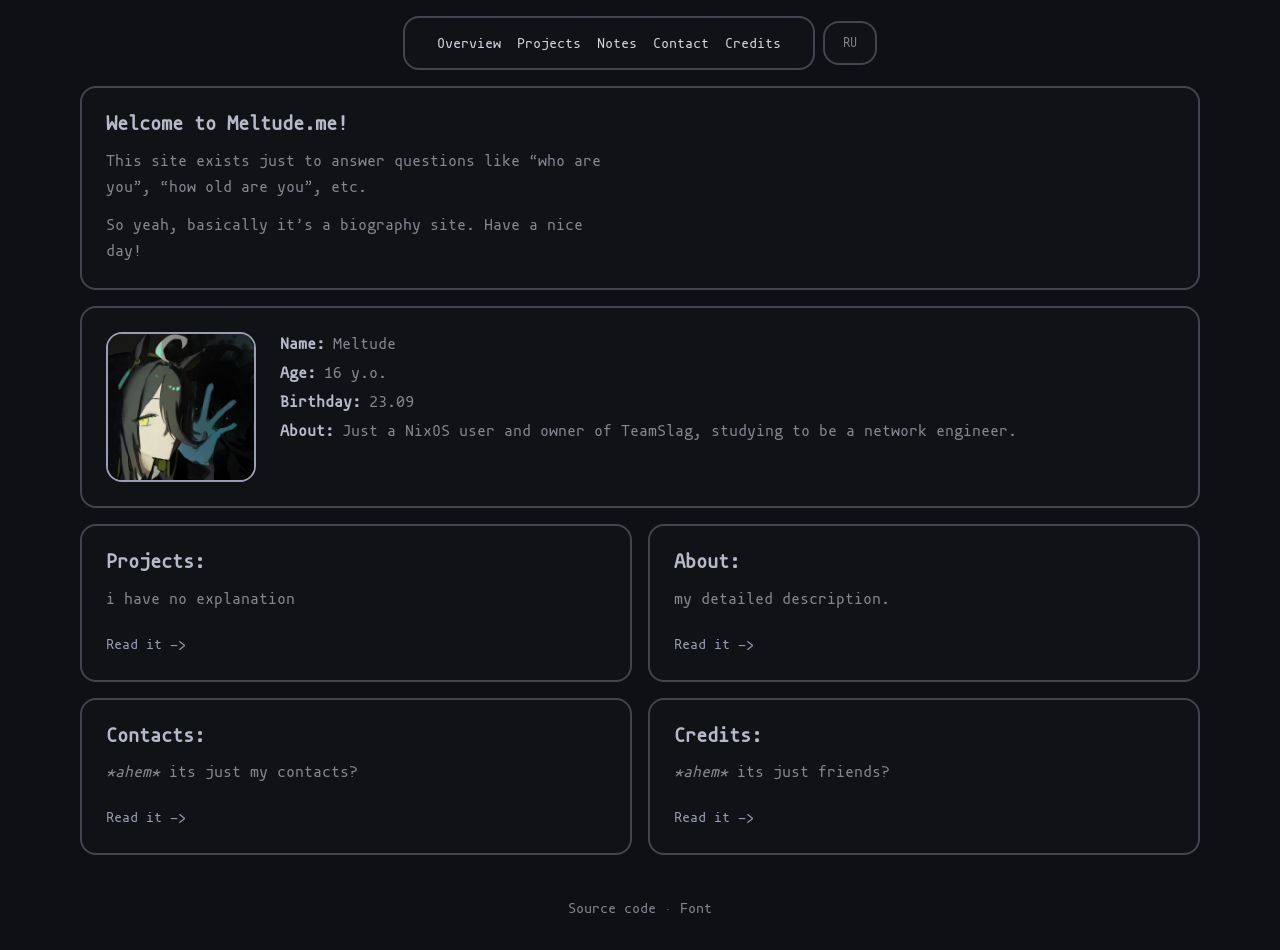
==== index.html @ 74f03496 "translation" ====
<!doctype html>
<html lang="en">
  <head>
    <meta charset="UTF-8" />
    <meta name="viewport" content="width=device-width, initial-scale=1.0" />
    <meta
      name="description"
      data-i18n-content="index.meta.description"
      content="unpacking 'https://flakehub.com/f/DeterminateSystems/nixpkgs-weekly/0.1' into the Git cache..."
    />
    <link rel="icon" type="image/svg+xml" href="icon.png" />
    <title data-i18n="index.meta.title">MeltudeAbout()</title>
    <link rel="stylesheet" href="style.css" />
    <link rel="stylesheet" href="ash-walker.css" />
    <link
      rel="preload"
      href="/fonts/mononoki-Regular.woff2"
      as="font"
      type="font/woff2"
      crossorigin
    />
  </head>
  <body>
    <div class="page-shell">
      <div class="topbar-wrap">
        <header class="topbar pane">
          <nav aria-label="Main navigation" data-i18n-aria-label="nav.label">
            <a href="index.html" aria-current="page" data-i18n="nav.overview">Overview</a>
            <a href="projects.html" data-i18n="nav.projects">Projects</a>
            <a href="notes.html" data-i18n="nav.notes">Notes</a>
            <a href="contact.html" data-i18n="nav.contact">Contact</a>
            <a href="credits.html" data-i18n="nav.credits">Credits</a>
          </nav>
        </header>
        <div class="lang-switcher lang-switcher--compact pane">
          <button id="lang-toggle" type="button" aria-label="Switch to Russian">
            RU
          </button>
        </div>
      </div>

      <div class="layout">
        <main class="content">
          <article class="pane">
            <h3 data-i18n="index.welcome.title">Welcome to Meltude.me!</h3>
            <p class="muted" data-i18n="index.welcome.p1">
              This site exists just to answer questions like “who are you”, “how
              old are you”, etc.
            </p>
            <p class="muted" data-i18n="index.welcome.p2">
              So yeah, basically it’s a biography site. Have a nice day!
            </p>
          </article>

          <section
            class="hero pane"
            aria-label="Profile"
            data-i18n-aria-label="index.profile.aria"
          >
            <img
              class="profile-picture"
              src="pfp.webp"
              alt="Meltude's profile picture"
              data-i18n-alt="index.profile.alt"
            />
            <div class="profile-details">
              <dl class="fact-list">
                <div>
                  <dt data-i18n="index.profile.name_dt">Name</dt>
                  <dd data-i18n="index.profile.name_dd">Meltude</dd>
                </div>
                <div>
                  <dt data-i18n="index.profile.age_dt">Age</dt>
                  <dd data-i18n="index.profile.age_dd">16 y.o.</dd>
                </div>
                <div>
                  <dt data-i18n="index.profile.birthday_dt">Birthday</dt>
                  <dd>23.09</dd>
                </div>
                <div>
                  <dt data-i18n="index.profile.about_dt">About</dt>
                  <dd data-i18n="index.profile.about_dd">
                    Just a NixOS user and owner of TeamSlag, studying to be a
                    network engineer.
                  </dd>
                </div>
              </dl>
            </div>
          </section>

          <section
            class="pane-grid"
            aria-label="Site sections"
            data-i18n-aria-label="index.sections.aria"
          >
            <article class="pane">
              <h3 data-i18n="index.cards.projects_title">Projects:</h3>
              <p class="muted" data-i18n="index.cards.projects_text">i have no explanation</p>
              <a class="text-link" href="projects.html"
                ><span data-i18n="index.cards.projects_link">Read it</span>
                <span aria-hidden="true">-&gt;</span></a
              >
            </article>

            <article class="pane">
              <h3 data-i18n="index.cards.about_title">About:</h3>
              <p class="muted" data-i18n="index.cards.about_text">my detailed description.</p>
              <a class="text-link" href="notes.html"
                ><span data-i18n="index.cards.about_link">Read it</span>
                <span aria-hidden="true">-&gt;</span></a
              >
            </article>

            <article class="pane">
              <h3 data-i18n="index.cards.contacts_title">Contacts:</h3>
              <p class="muted" data-i18n="index.cards.contacts_text"><i>*ahem*</i> its just my contacts?</p>
              <a class="text-link" href="contact.html"
                ><span data-i18n="index.cards.contacts_link">Read it</span>
                <span aria-hidden="true">-&gt;</span></a
              >
            </article>

            <article class="pane">
              <h3 data-i18n="index.cards.credits_title">Credits:</h3>
              <p class="muted" data-i18n="index.cards.credits_text"><i>*ahem*</i> its just friends?</p>
              <a class="text-link" href="credits.html"
                ><span data-i18n="index.cards.credits_link">Read it</span>
                <span aria-hidden="true">-&gt;</span></a
              >
            </article>
          </section>
        </main>
      </div>

      <footer class="footer">
        <p class="muted">
          <a
            class="text-link"
            href="https://github.com/meltude/meltude.github.io"
            target="_blank"
            rel="noopener"
            data-i18n="footer.source"
            >Source code</a
          >
          &middot;
          <a
            class="text-link"
            href="https://madmalik.github.io/mononoki/"
            target="_blank"
            rel="noopener"
            data-i18n="footer.font"
            >Font</a
          >
        </p>
      </footer>
    </div>
    <script src="i18n.js" defer></script>
  </body>
</html>
---- style.css ----
:root {
  /* Sequoia Monochrome Dark (base16) */
  --background: #0f1014; /* base00 */
  --surface: #111216; /* base01 */
  --surface-raised: #1c1f27; /* derived from base01 — base02 duplicates base01 */
  --border: #43444d; /* base03 */
  --text: #b6bac8; /* base0C */
  --muted: #868690; /* base05 */
  --subtle: #575861; /* base04 */
  --accent: #999eb2; /* base08 */
  --link: #d3d5de; /* base0A */
}

@font-face {
  font-family: "Mononoki";
  src: url("fonts/mononoki-Regular.woff2") format("woff2");
  font-style: normal;
  font-weight: 400;
  font-display: swap;
}
* {
  box-sizing: border-box;
}

body {
  min-width: 320px;
  margin: 0;
  background: var(--background);
  color: var(--text);
  font-family:
    "Mononoki", "DejaVu Sans Mono", ui-monospace, SFMono-Regular, monospace;
  line-height: 1.6;
}

a {
  color: var(--link);
  text-decoration: none;
}

a:hover,
a:focus-visible {
  color: var(--accent);
  text-decoration: underline;
  text-underline-offset: 0.2em;
}

.page-shell {
  width: min(1120px, calc(100% - 2rem));
  margin: 0 auto;
  padding: 1rem 0;
}

.pane {
  border: 2px solid var(--border);
  border-radius: 16px;
  background: var(--surface);
}

.topbar,
.footer {
  display: flex;
  align-items: center;
  justify-content: center;
  gap: 1rem;
  padding: 0.85rem 1rem;
}

.topbar {
  width: fit-content;
  max-width: 100%;
  margin: 0 auto;
  padding: 0.85rem 2rem;
  text-align: center;
}

.topbar nav {
  display: flex;
  flex-wrap: wrap;
  justify-content: center;
  align-items: center;
  gap: 1rem;
  font-size: 0.9rem;
}

.topbar-wrap {
  display: flex;
  justify-content: center;
  align-items: center;
  gap: 0.5rem;
  flex-wrap: wrap;
}

.topbar-wrap .topbar {
  margin: 0;
}

.lang-switcher {
  display: flex;
  align-items: center;
  padding: 0.45rem 0.7rem;
  font-size: 0.8rem;
}

.lang-switcher button {
  background: transparent;
  border: 0;
  border-radius: 8px;
  padding: 0.15rem 0.4rem;
  color: var(--muted);
  font: inherit;
  cursor: pointer;
}

.lang-switcher button:hover {
  color: var(--accent);
  text-decoration: underline;
  text-underline-offset: 0.2em;
}

.lang-switcher button:focus-visible {
  outline: 2px solid var(--accent);
  outline-offset: 2px;
}

.layout {
  margin: 1rem 0;
}

.content {
  display: grid;
  gap: 1rem;
  min-width: 0;
}

.hero,
.content > .pane,
.pane-grid .pane {
  padding: 1.5rem;
}

.hero {
  display: flex;
  align-items: flex-start;
  gap: 1.5rem;
}

.profile-picture {
  width: 150px;
  height: 150px;
  flex: 0 0 auto;
  border: 2px solid var(--accent);
  border-radius: 16px;
  object-fit: cover;
}

.profile-details dl {
  margin: 0;
}

.profile-details strong {
  color: var(--text);
}

.eyebrow {
  margin: 0 0 0.2rem;
  color: var(--muted);
  font-size: 0.72rem;
  font-weight: 700;
  letter-spacing: 0.12em;
  text-transform: uppercase;
}

h1 {
  font-size: 1.5rem;
  margin: 0;
  color: var(--text);
  line-height: 1.2;
}

h3 {
  font-size: 1.25rem;
  margin: 0;
  color: var(--text);
  line-height: 1.2;
}

.visually-hidden {
  position: absolute;
  width: 1px;
  height: 1px;
  margin: -1px;
  padding: 0;
  overflow: hidden;
  clip: rect(0 0 0 0);
  white-space: nowrap;
  border: 0;
}

.span-all {
  grid-column: 1 / -1;
}

.section-intro {
  grid-column: 1 / -1;
  margin: 0;
  max-width: 55ch;
  color: var(--muted);
}

.inline-icon {
  width: 1em;
  height: 1em;
  vertical-align: -0.12em;
  margin-right: 0.35em;
}

.fact-list {
  display: grid;
  gap: 0.2rem;
  margin: 0.8rem 0 0;
}

.fact-list > div {
  display: flex;
  flex-wrap: wrap;
  column-gap: 0.5rem;
}

.fact-list dt::after {
  content: ":";
}

.fact-list dt {
  display: inline;
  color: var(--text);
  font-weight: 700;
}

.fact-list dd {
  display: inline;
  margin: 0;
  color: var(--muted);
}

.profile-details .fact-list {
  margin-top: 0;
}

.chip-list {
  display: flex;
  flex-wrap: wrap;
  gap: 0.5rem;
  margin: 0.8rem 0 0;
  padding: 0;
  list-style: none;
}

.chip-list a {
  display: inline-block;
  background: var(--surface-raised);
  padding: 0.25rem 0.6rem;
  font-size: 0.9rem;
}

.muted {
  max-width: 55ch;
  margin: 0.8rem 0 0;
  color: var(--muted);
}

.pane-grid {
  display: grid;
  grid-template-columns: repeat(2, minmax(0, 1fr));
  gap: 1rem;
}

.section-divider {
  grid-column: 1 / -1;
  border-bottom: 2px solid var(--border);
  padding-bottom: 0.5rem;
}

.pane-grid .pane {
  display: flex;
  flex-direction: column;
  align-items: flex-start;
}

.bio-grid .pane p:not(.eyebrow) {
  margin: 0;
}

.text-link {
  display: inline-block;
  margin-top: 1.25rem;
  color: var(--accent);
  font-size: 0.9rem;
}

blockquote {
  max-width: 42rem;
  margin: 0;
  color: var(--accent);
  font-size: clamp(1.2rem, 3vw, 1.7rem);
}

.footer {
  justify-content: center;
  text-align: center;
  color: var(--subtle);
  font-size: 0.85rem;
}

.footer a {
  color: var(--muted);
}

.footer .text-link {
  margin-top: 0;
}

.footer-badges {
  flex-direction: column;
  gap: 0.6rem;
}

.badge-row {
  display: flex;
  flex-wrap: wrap;
  justify-content: center;
  align-items: center;
  gap: 0.5rem;
}

.badge-row a {
  display: inline-block;
  line-height: 0;
}

.badge-row img {
  display: block;
  height: 31px;
  width: auto;
}

/* Dedicated walker lane: pages with #ash-stage get 110px of space
   below the footer so the fixed stage never covers footer content.
   Scoped to no-preference since the stage is hidden with reduced motion. */
@media (prefers-reduced-motion: no-preference) and (min-width: 681px) {
  body:has(#ash-stage) {
    padding-bottom: 110px;
  }
}

@media (prefers-reduced-motion: reduce) {
  .walker-credit {
    display: none;
  }
}

@media (max-width: 680px) {
  .walker-credit {
    display: none;
  }

  .pane-grid {
    grid-template-columns: 1fr;
  }

  .hero {
    flex-direction: column;
  }

  .footer {
    align-items: flex-start;
    flex-direction: column;
  }

  .topbar {
    width: fit-content;
    max-width: 100%;
    margin: 0 auto;
    align-items: center;
    flex-direction: column;
    text-align: center;
  }

  .topbar-wrap {
    flex-direction: row;
    align-items: center;
  }

  .topbar-wrap .topbar {
    margin: 0 auto;
  }

  .topbar nav {
    justify-content: center;
  }

  .footer-badges {
    align-items: center;
  }
}
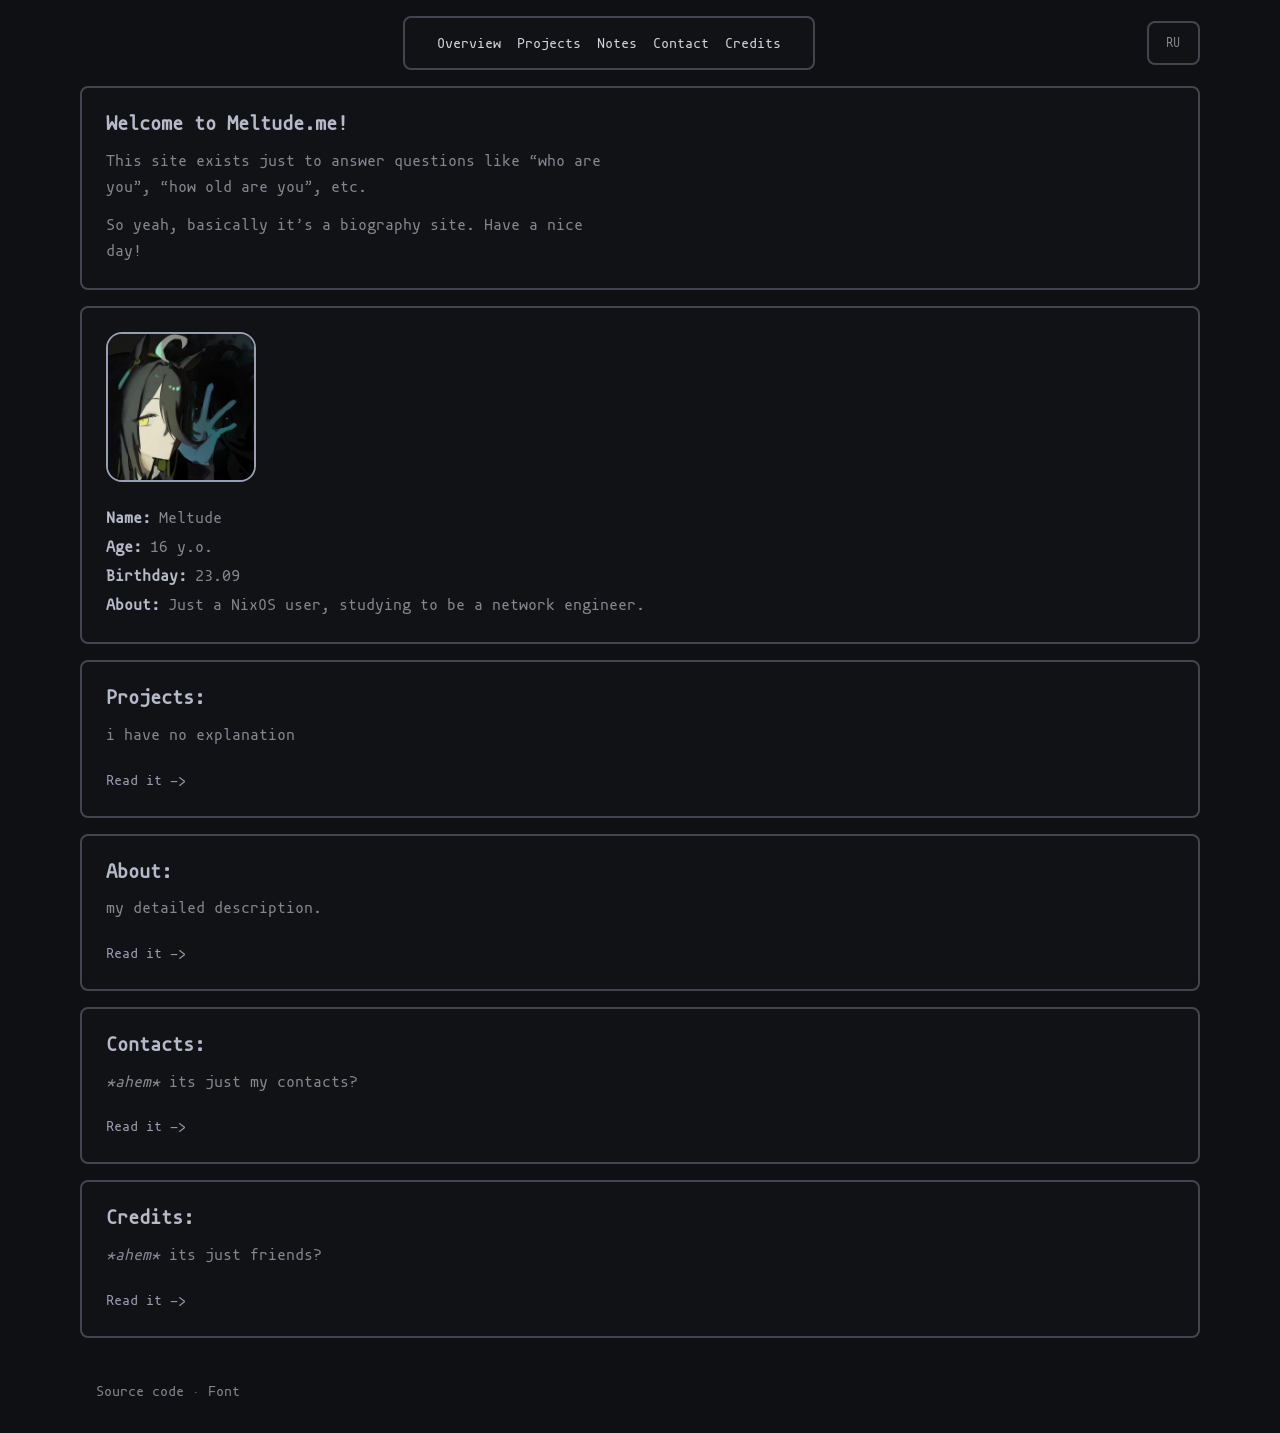
==== commit e4d9ee4f: "temporary local commit" ====
--- a/index.html
+++ b/index.html
@@ -5,11 +5,10 @@
     <meta name="viewport" content="width=device-width, initial-scale=1.0" />
     <meta
       name="description"
-      data-i18n-content="index.meta.description"
       content="unpacking 'https://flakehub.com/f/DeterminateSystems/nixpkgs-weekly/0.1' into the Git cache..."
     />
     <link rel="icon" type="image/svg+xml" href="icon.png" />
-    <title data-i18n="index.meta.title">MeltudeAbout()</title>
+    <title>MeltudeAbout()</title>
     <link rel="stylesheet" href="style.css" />
     <link rel="stylesheet" href="ash-walker.css" />
     <link
@@ -19,113 +18,112 @@
       type="font/woff2"
       crossorigin
     />
+    <link rel="alternate" hreflang="en" href="https://meltude.me/index.html" />
+    <link
+      rel="alternate"
+      hreflang="ru"
+      href="https://meltude.me/ru/index.html"
+    />
+    <link
+      rel="alternate"
+      hreflang="x-default"
+      href="https://meltude.me/index.html"
+    />
   </head>
   <body>
     <div class="page-shell">
       <div class="topbar-wrap">
         <header class="topbar pane">
-          <nav aria-label="Main navigation" data-i18n-aria-label="nav.label">
-            <a href="index.html" aria-current="page" data-i18n="nav.overview">Overview</a>
-            <a href="projects.html" data-i18n="nav.projects">Projects</a>
-            <a href="notes.html" data-i18n="nav.notes">Notes</a>
-            <a href="contact.html" data-i18n="nav.contact">Contact</a>
-            <a href="credits.html" data-i18n="nav.credits">Credits</a>
+          <nav aria-label="Main navigation">
+            <a href="index.html" aria-current="page">Overview</a>
+            <a href="projects.html">Projects</a>
+            <a href="notes.html">Notes</a>
+            <a href="contact.html">Contact</a>
+            <a href="credits.html">Credits</a>
           </nav>
         </header>
         <div class="lang-switcher lang-switcher--compact pane">
-          <button id="lang-toggle" type="button" aria-label="Switch to Russian">
-            RU
-          </button>
+          <a
+            href="ru/index.html"
+            hreflang="ru"
+            lang="ru"
+            aria-label="Switch to Russian"
+            >RU</a
+          >
         </div>
       </div>
 
       <div class="layout">
         <main class="content">
           <article class="pane">
-            <h3 data-i18n="index.welcome.title">Welcome to Meltude.me!</h3>
-            <p class="muted" data-i18n="index.welcome.p1">
+            <h3>Welcome to Meltude.me!</h3>
+            <p class="muted">
               This site exists just to answer questions like “who are you”, “how
               old are you”, etc.
             </p>
-            <p class="muted" data-i18n="index.welcome.p2">
+            <p class="muted">
               So yeah, basically it’s a biography site. Have a nice day!
             </p>
           </article>
 
-          <section
-            class="hero pane"
-            aria-label="Profile"
-            data-i18n-aria-label="index.profile.aria"
-          >
+          <section class="hero pane" aria-label="Profile">
             <img
               class="profile-picture"
               src="pfp.webp"
               alt="Meltude's profile picture"
-              data-i18n-alt="index.profile.alt"
             />
             <div class="profile-details">
               <dl class="fact-list">
                 <div>
-                  <dt data-i18n="index.profile.name_dt">Name</dt>
-                  <dd data-i18n="index.profile.name_dd">Meltude</dd>
+                  <dt>Name</dt>
+                  <dd>Meltude</dd>
                 </div>
                 <div>
-                  <dt data-i18n="index.profile.age_dt">Age</dt>
-                  <dd data-i18n="index.profile.age_dd">16 y.o.</dd>
+                  <dt>Age</dt>
+                  <dd>16 y.o.</dd>
                 </div>
                 <div>
-                  <dt data-i18n="index.profile.birthday_dt">Birthday</dt>
+                  <dt>Birthday</dt>
                   <dd>23.09</dd>
                 </div>
                 <div>
-                  <dt data-i18n="index.profile.about_dt">About</dt>
-                  <dd data-i18n="index.profile.about_dd">
-                    Just a NixOS user and owner of TeamSlag, studying to be a
-                    network engineer.
-                  </dd>
+                  <dt>About</dt>
+                  <dd>Just a NixOS user, studying to be a network engineer.</dd>
                 </div>
               </dl>
             </div>
           </section>
 
-          <section
-            class="pane-grid"
-            aria-label="Site sections"
-            data-i18n-aria-label="index.sections.aria"
-          >
+          <section class="pane-grid" aria-label="Site sections">
             <article class="pane">
-              <h3 data-i18n="index.cards.projects_title">Projects:</h3>
-              <p class="muted" data-i18n="index.cards.projects_text">i have no explanation</p>
+              <h3>Projects:</h3>
+              <p class="muted">i have no explanation</p>
               <a class="text-link" href="projects.html"
-                ><span data-i18n="index.cards.projects_link">Read it</span>
-                <span aria-hidden="true">-&gt;</span></a
+                ><span>Read it</span> <span aria-hidden="true">-&gt;</span></a
               >
             </article>
 
             <article class="pane">
-              <h3 data-i18n="index.cards.about_title">About:</h3>
-              <p class="muted" data-i18n="index.cards.about_text">my detailed description.</p>
+              <h3>About:</h3>
+              <p class="muted">my detailed description.</p>
               <a class="text-link" href="notes.html"
-                ><span data-i18n="index.cards.about_link">Read it</span>
-                <span aria-hidden="true">-&gt;</span></a
+                ><span>Read it</span> <span aria-hidden="true">-&gt;</span></a
               >
             </article>
 
             <article class="pane">
-              <h3 data-i18n="index.cards.contacts_title">Contacts:</h3>
-              <p class="muted" data-i18n="index.cards.contacts_text"><i>*ahem*</i> its just my contacts?</p>
+              <h3>Contacts:</h3>
+              <p class="muted"><i>*ahem*</i> its just my contacts?</p>
               <a class="text-link" href="contact.html"
-                ><span data-i18n="index.cards.contacts_link">Read it</span>
-                <span aria-hidden="true">-&gt;</span></a
+                ><span>Read it</span> <span aria-hidden="true">-&gt;</span></a
               >
             </article>
 
             <article class="pane">
-              <h3 data-i18n="index.cards.credits_title">Credits:</h3>
-              <p class="muted" data-i18n="index.cards.credits_text"><i>*ahem*</i> its just friends?</p>
+              <h3>Credits:</h3>
+              <p class="muted"><i>*ahem*</i> its just friends?</p>
               <a class="text-link" href="credits.html"
-                ><span data-i18n="index.cards.credits_link">Read it</span>
-                <span aria-hidden="true">-&gt;</span></a
+                ><span>Read it</span> <span aria-hidden="true">-&gt;</span></a
               >
             </article>
           </section>
@@ -139,7 +137,6 @@
             href="https://github.com/meltude/meltude.github.io"
             target="_blank"
             rel="noopener"
-            data-i18n="footer.source"
             >Source code</a
           >
           &middot;
@@ -148,12 +145,10 @@
             href="https://madmalik.github.io/mononoki/"
             target="_blank"
             rel="noopener"
-            data-i18n="footer.font"
             >Font</a
           >
         </p>
       </footer>
     </div>
-    <script src="i18n.js" defer></script>
   </body>
 </html>
--- a/style.css
+++ b/style.css
@@ -1,5 +1,4 @@
 :root {
-  /* Sequoia Monochrome Dark (base16) */
   --background: #0f1014; /* base00 */
   --surface: #111216; /* base01 */
   --surface-raised: #1c1f27; /* derived from base01 — base02 duplicates base01 */
@@ -52,7 +51,7 @@
 
 .pane {
   border: 2px solid var(--border);
-  border-radius: 16px;
+  border-radius: 8px;
   background: var(--surface);
 }
 
@@ -101,23 +100,19 @@
   font-size: 0.8rem;
 }
 
-.lang-switcher button {
-  background: transparent;
-  border: 0;
+.lang-switcher a {
   border-radius: 8px;
   padding: 0.15rem 0.4rem;
   color: var(--muted);
-  font: inherit;
-  cursor: pointer;
-}
-
-.lang-switcher button:hover {
+}
+
+.lang-switcher a:hover {
   color: var(--accent);
   text-decoration: underline;
   text-underline-offset: 0.2em;
 }
 
-.lang-switcher button:focus-visible {
+.lang-switcher a:focus-visible {
   outline: 2px solid var(--accent);
   outline-offset: 2px;
 }
@@ -342,27 +337,6 @@
   height: 31px;
   width: auto;
 }
-
-/* Dedicated walker lane: pages with #ash-stage get 110px of space
-   below the footer so the fixed stage never covers footer content.
-   Scoped to no-preference since the stage is hidden with reduced motion. */
-@media (prefers-reduced-motion: no-preference) and (min-width: 681px) {
-  body:has(#ash-stage) {
-    padding-bottom: 110px;
-  }
-}
-
-@media (prefers-reduced-motion: reduce) {
-  .walker-credit {
-    display: none;
-  }
-}
-
-@media (max-width: 680px) {
-  .walker-credit {
-    display: none;
-  }
-
   .pane-grid {
     grid-template-columns: 1fr;
   }
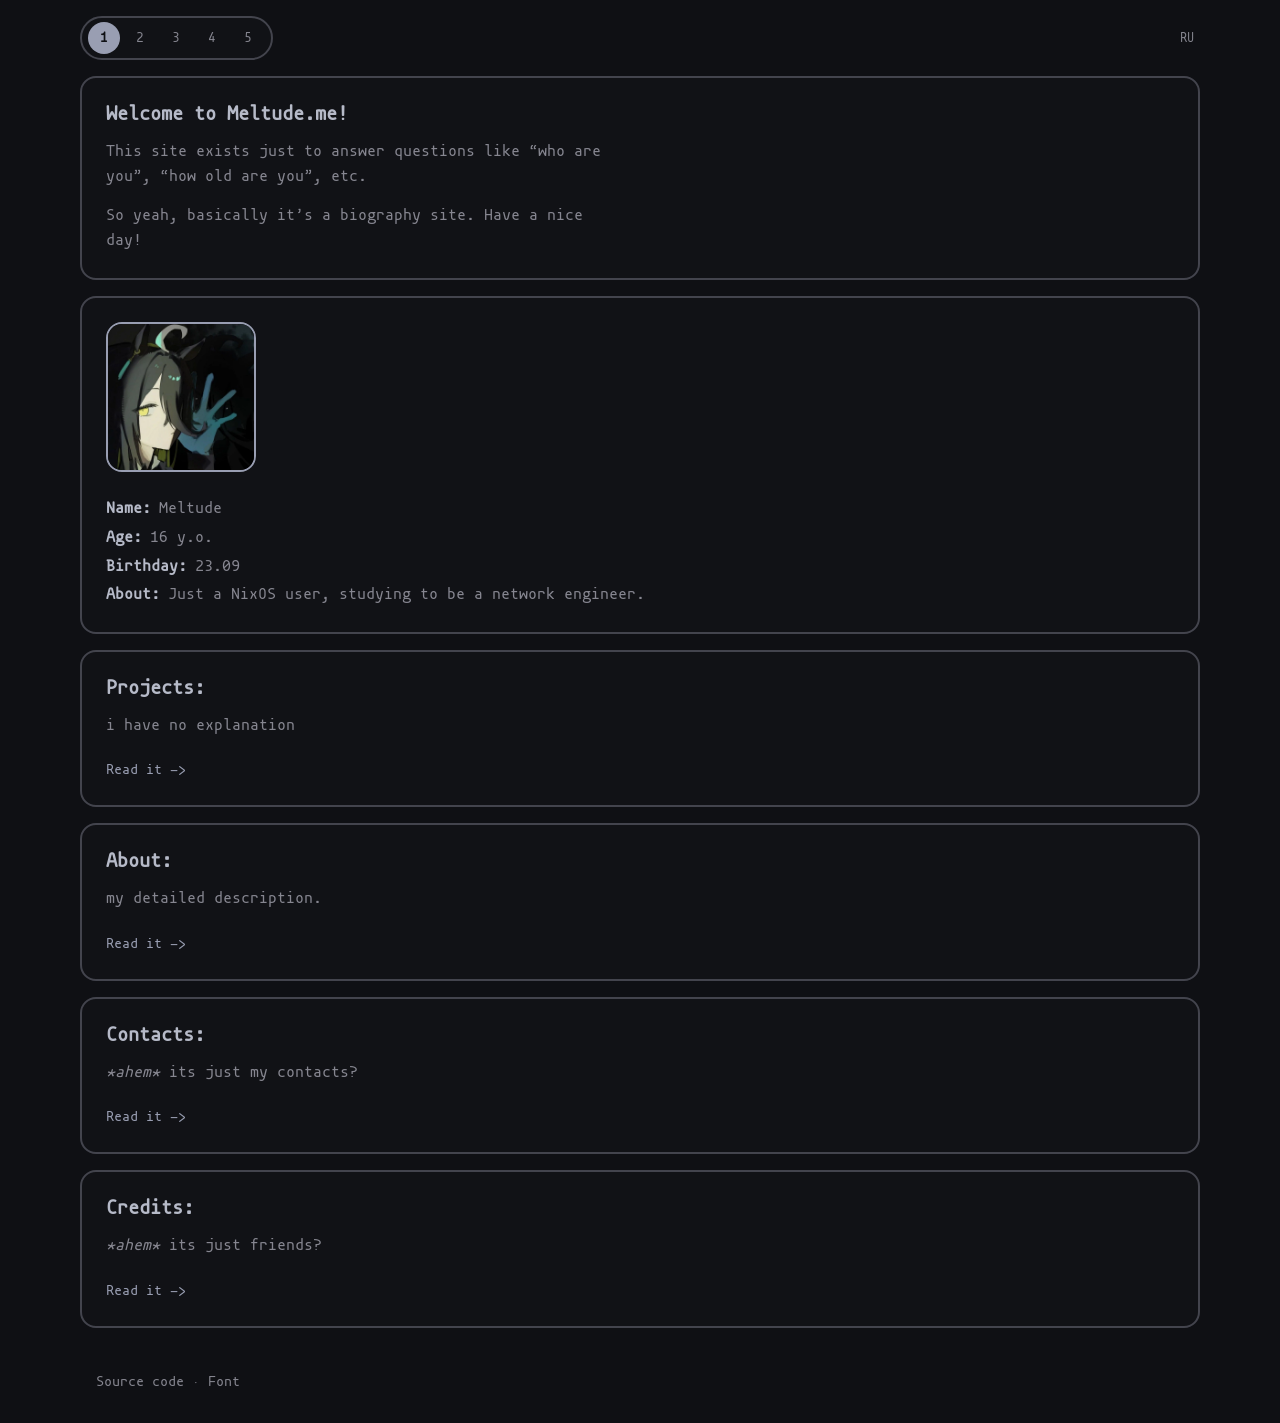
==== commit 645f68a8: "new topbar" ====
--- a/index.html
+++ b/index.html
@@ -33,16 +33,14 @@
   <body>
     <div class="page-shell">
       <div class="topbar-wrap">
-        <header class="topbar pane">
-          <nav aria-label="Main navigation">
-            <a href="index.html" aria-current="page">Overview</a>
-            <a href="projects.html">Projects</a>
-            <a href="notes.html">Notes</a>
-            <a href="contact.html">Contact</a>
-            <a href="credits.html">Credits</a>
-          </nav>
-        </header>
-        <div class="lang-switcher lang-switcher--compact pane">
+        <nav class="workspaces" aria-label="Workspaces">
+          <a href="index.html" aria-current="page" title="Overview">1</a>
+          <a href="projects.html" title="Projects">2</a>
+          <a href="notes.html" title="Notes">3</a>
+          <a href="contact.html" title="Contact">4</a>
+          <a href="credits.html" title="Credits">5</a>
+        </nav>
+        <div class="lang-switcher lang-switcher--compact lang-switcher--plain">
           <a
             href="ru/index.html"
             hreflang="ru"
--- a/style.css
+++ b/style.css
@@ -51,7 +51,7 @@
 
 .pane {
   border: 2px solid var(--border);
-  border-radius: 8px;
+  border-radius: 16px;
   background: var(--surface);
 }
 
@@ -83,7 +83,7 @@
 
 .topbar-wrap {
   display: flex;
-  justify-content: center;
+  justify-content: space-between;
   align-items: center;
   gap: 0.5rem;
   flex-wrap: wrap;
@@ -115,6 +115,47 @@
 .lang-switcher a:focus-visible {
   outline: 2px solid var(--accent);
   outline-offset: 2px;
+}
+
+.lang-switcher--plain {
+  background: transparent;
+  border: none;
+  padding: 0;
+}
+
+.workspaces {
+  display: flex;
+  align-items: center;
+  gap: 0.25rem;
+  padding: 0.25rem 0.4rem;
+  border-radius: 999px;
+  background: var(--surface);
+  border: 2px solid var(--border);
+}
+
+.workspaces a {
+  display: flex;
+  align-items: center;
+  justify-content: center;
+  min-width: 2rem;
+  height: 2rem;
+  padding: 0 0.4rem;
+  border-radius: 999px;
+  color: var(--muted);
+  font-size: 0.85rem;
+  line-height: 1;
+}
+
+.workspaces a:hover {
+  color: var(--text);
+  text-decoration: none;
+  background: var(--surface-raised);
+}
+
+.workspaces a[aria-current="page"] {
+  background: var(--accent);
+  color: var(--background);
+  font-weight: 700;
 }
 
 .layout {
@@ -362,6 +403,7 @@
   .topbar-wrap {
     flex-direction: row;
     align-items: center;
+    justify-content: space-between;
   }
 
   .topbar-wrap .topbar {
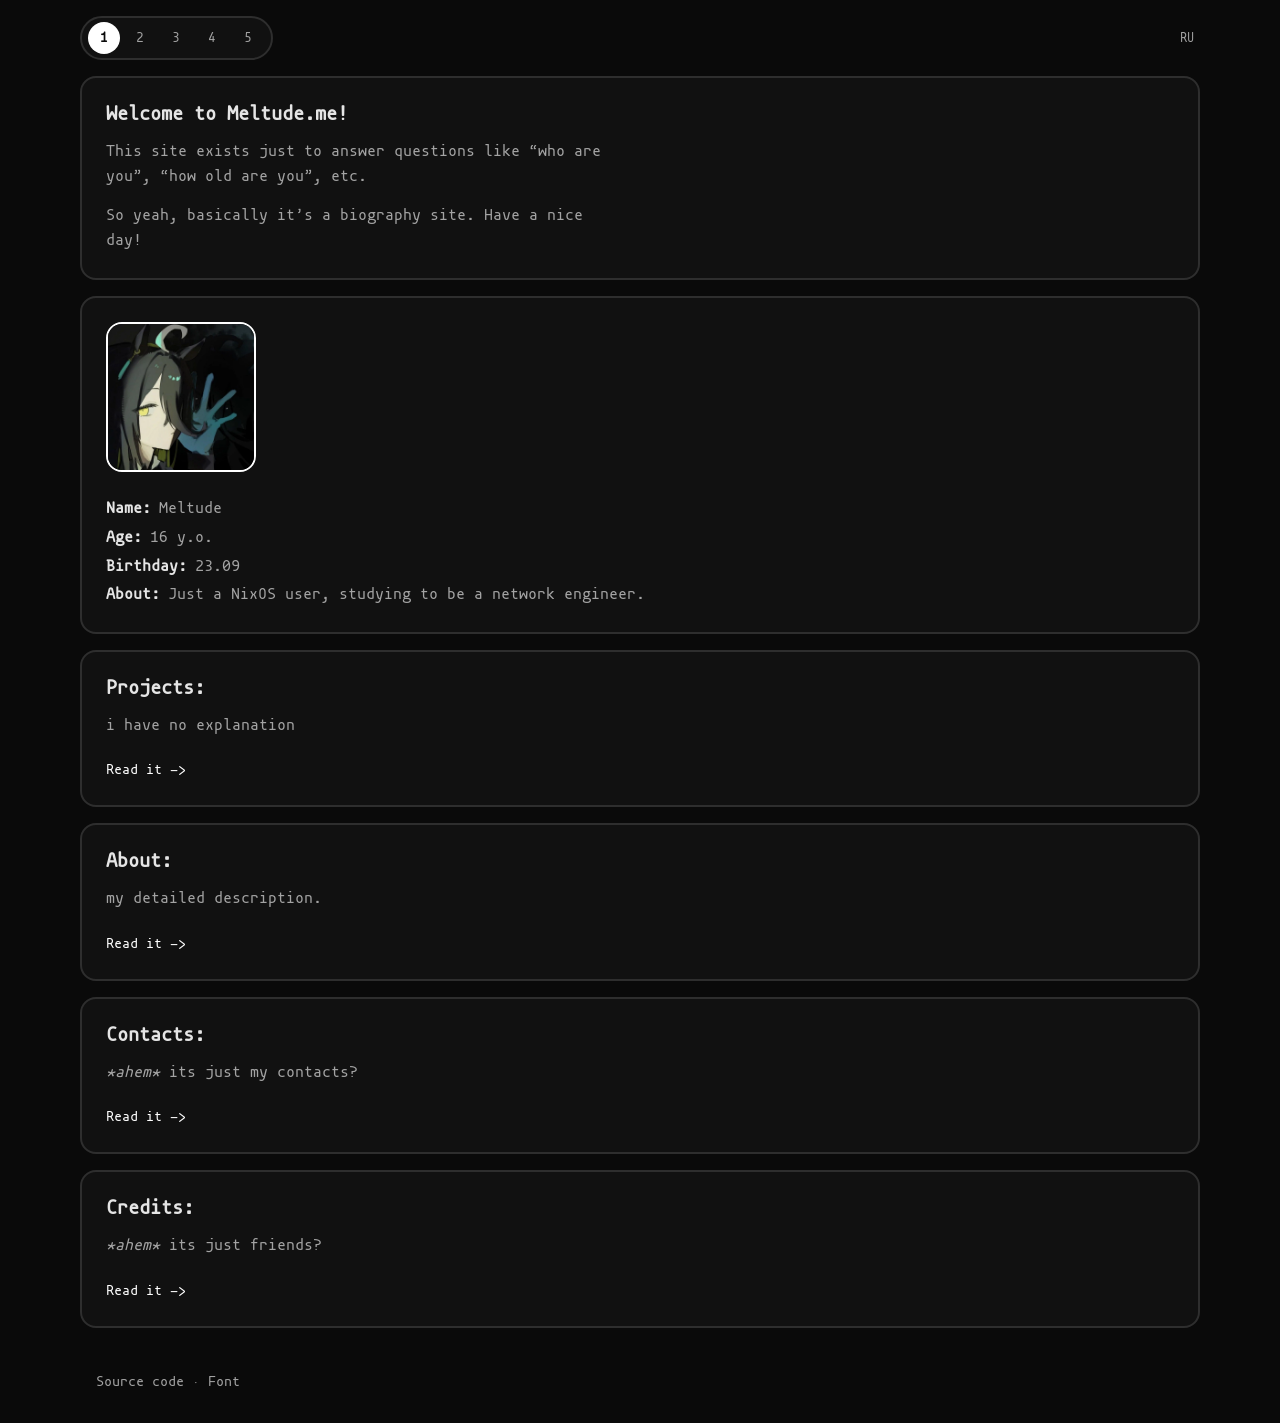
==== commit 95472fb4: "everything will come to end" ====
--- a/index.html
+++ b/index.html
@@ -7,7 +7,7 @@
       name="description"
       content="unpacking 'https://flakehub.com/f/DeterminateSystems/nixpkgs-weekly/0.1' into the Git cache..."
     />
-    <link rel="icon" type="image/svg+xml" href="icon.png" />
+    <link rel="icon" type="image/svg+xml" href="img/icon.png" />
     <title>MeltudeAbout()</title>
     <link rel="stylesheet" href="style.css" />
     <link rel="stylesheet" href="ash-walker.css" />
@@ -67,7 +67,7 @@
           <section class="hero pane" aria-label="Profile">
             <img
               class="profile-picture"
-              src="pfp.webp"
+              src="img/pfp.webp"
               alt="Meltude's profile picture"
             />
             <div class="profile-details">
--- a/style.css
+++ b/style.css
@@ -1,13 +1,13 @@
 :root {
-  --background: #0f1014; /* base00 */
-  --surface: #111216; /* base01 */
-  --surface-raised: #1c1f27; /* derived from base01 — base02 duplicates base01 */
-  --border: #43444d; /* base03 */
-  --text: #b6bac8; /* base0C */
-  --muted: #868690; /* base05 */
-  --subtle: #575861; /* base04 */
-  --accent: #999eb2; /* base08 */
-  --link: #d3d5de; /* base0A */
+  --background: #0a0a0a;
+  --surface: #111111;
+  --surface-raised: #1f1f1f;
+  --border: #2e2e2e;
+  --text: #e5e5e5;
+  --muted: #a3a3a3;
+  --subtle: #737373;
+  --accent: #ffffff;
+  --link: #e5e5e5;
 }
 
 @font-face {
@@ -295,6 +295,7 @@
   display: inline-block;
   background: var(--surface-raised);
   padding: 0.25rem 0.6rem;
+   border-radius: 16px;
   font-size: 0.9rem;
 }
 
@@ -338,6 +339,42 @@
   margin: 0;
   color: var(--accent);
   font-size: clamp(1.2rem, 3vw, 1.7rem);
+}
+
+.quote-pane {
+  cursor: pointer;
+}
+
+.quote-pane:hover {
+  border-color: var(--accent);
+}
+
+.quote-pane:focus-visible {
+  outline: 2px solid var(--accent);
+  outline-offset: 2px;
+}
+
+.quote-pane blockquote {
+  margin-top: 0.8rem;
+  font-size: 1rem;
+  max-width: 100%;
+}
+
+.quote-pane blockquote p {
+  margin: 0;
+  color: var(--text);
+}
+
+.quote-pane blockquote footer {
+  margin-top: 0.5rem;
+  color: var(--muted);
+  font-size: 0.9rem;
+}
+
+.quote-hint {
+  color: var(--muted);
+  font-size: 0.8rem;
+  font-weight: 400;
 }
 
 .footer {
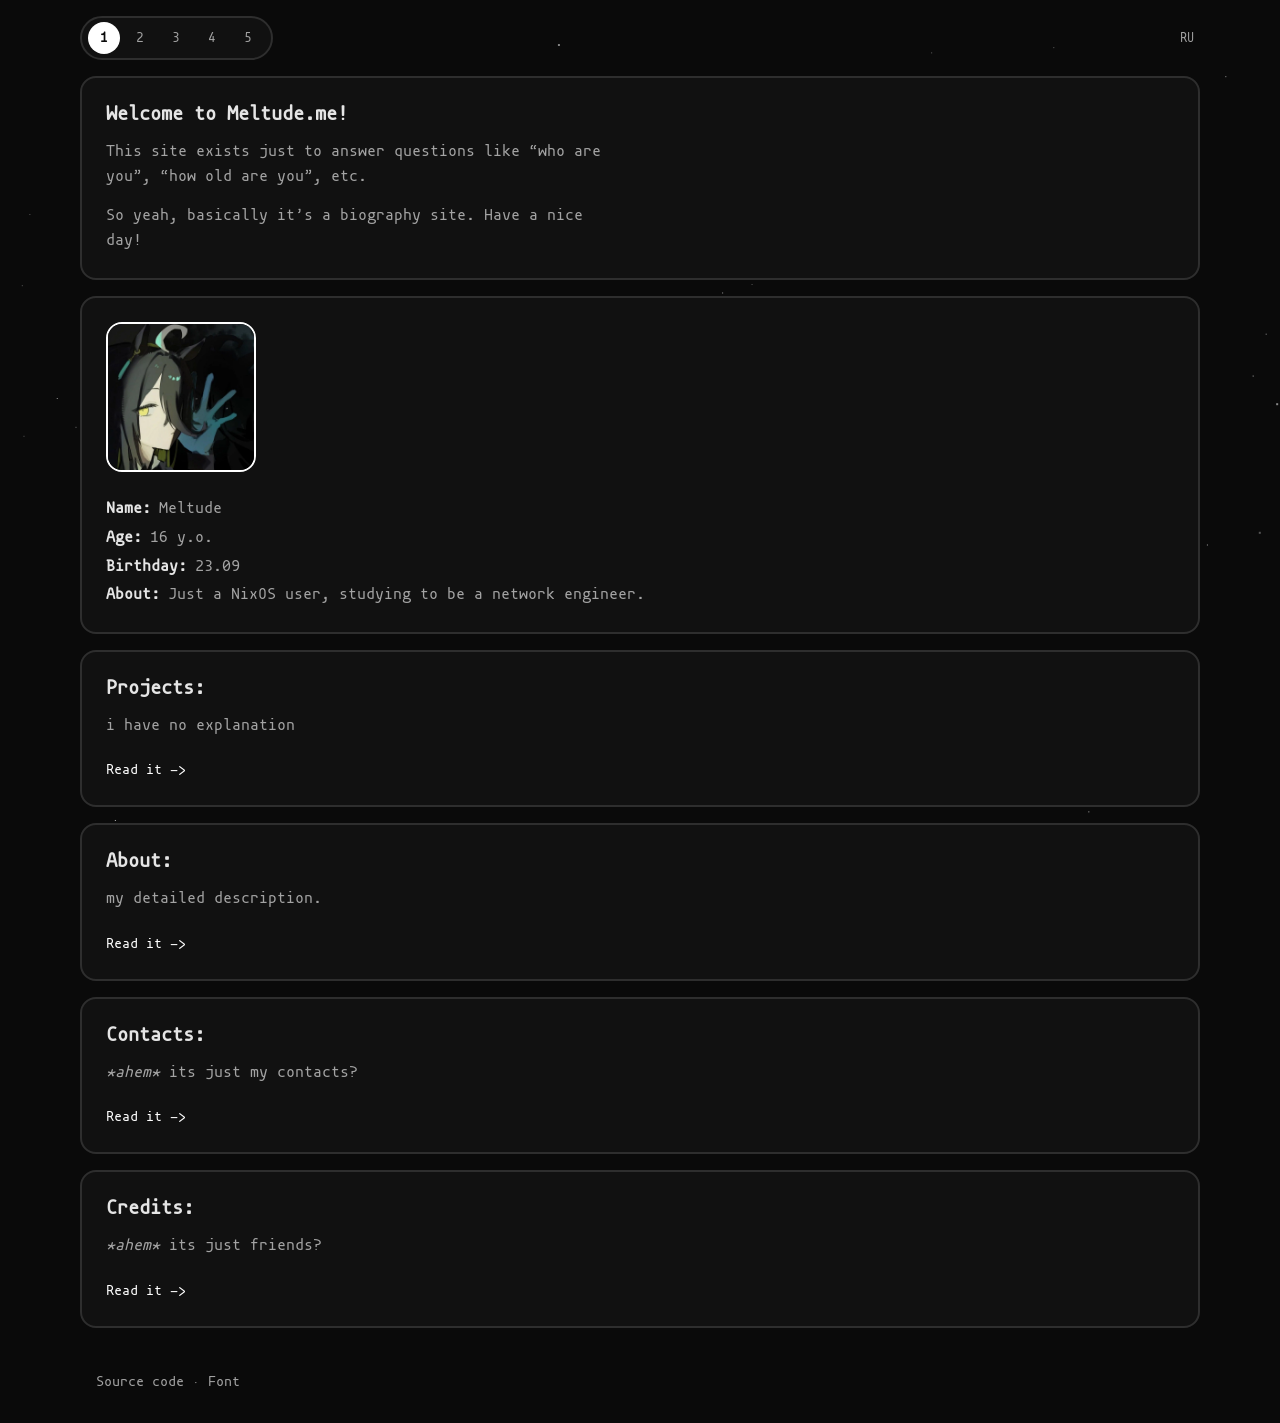
==== commit 3941e3e2: "even good times wouldnt lasts forever, they will end anyway" ====
--- a/index.html
+++ b/index.html
@@ -31,6 +31,7 @@
     />
   </head>
   <body>
+    <canvas id="stars" aria-hidden="true"></canvas>
     <div class="page-shell">
       <div class="topbar-wrap">
         <nav class="workspaces" aria-label="Workspaces">
@@ -148,5 +149,6 @@
         </p>
       </footer>
     </div>
+    <script src="stars.js" defer></script>
   </body>
 </html>
--- a/style.css
+++ b/style.css
@@ -31,6 +31,15 @@
   line-height: 1.6;
 }
 
+#stars {
+  position: fixed;
+  inset: 0;
+  width: 100vw;
+  height: 100vh;
+  z-index: -1;
+  pointer-events: none;
+}
+
 a {
   color: var(--link);
   text-decoration: none;
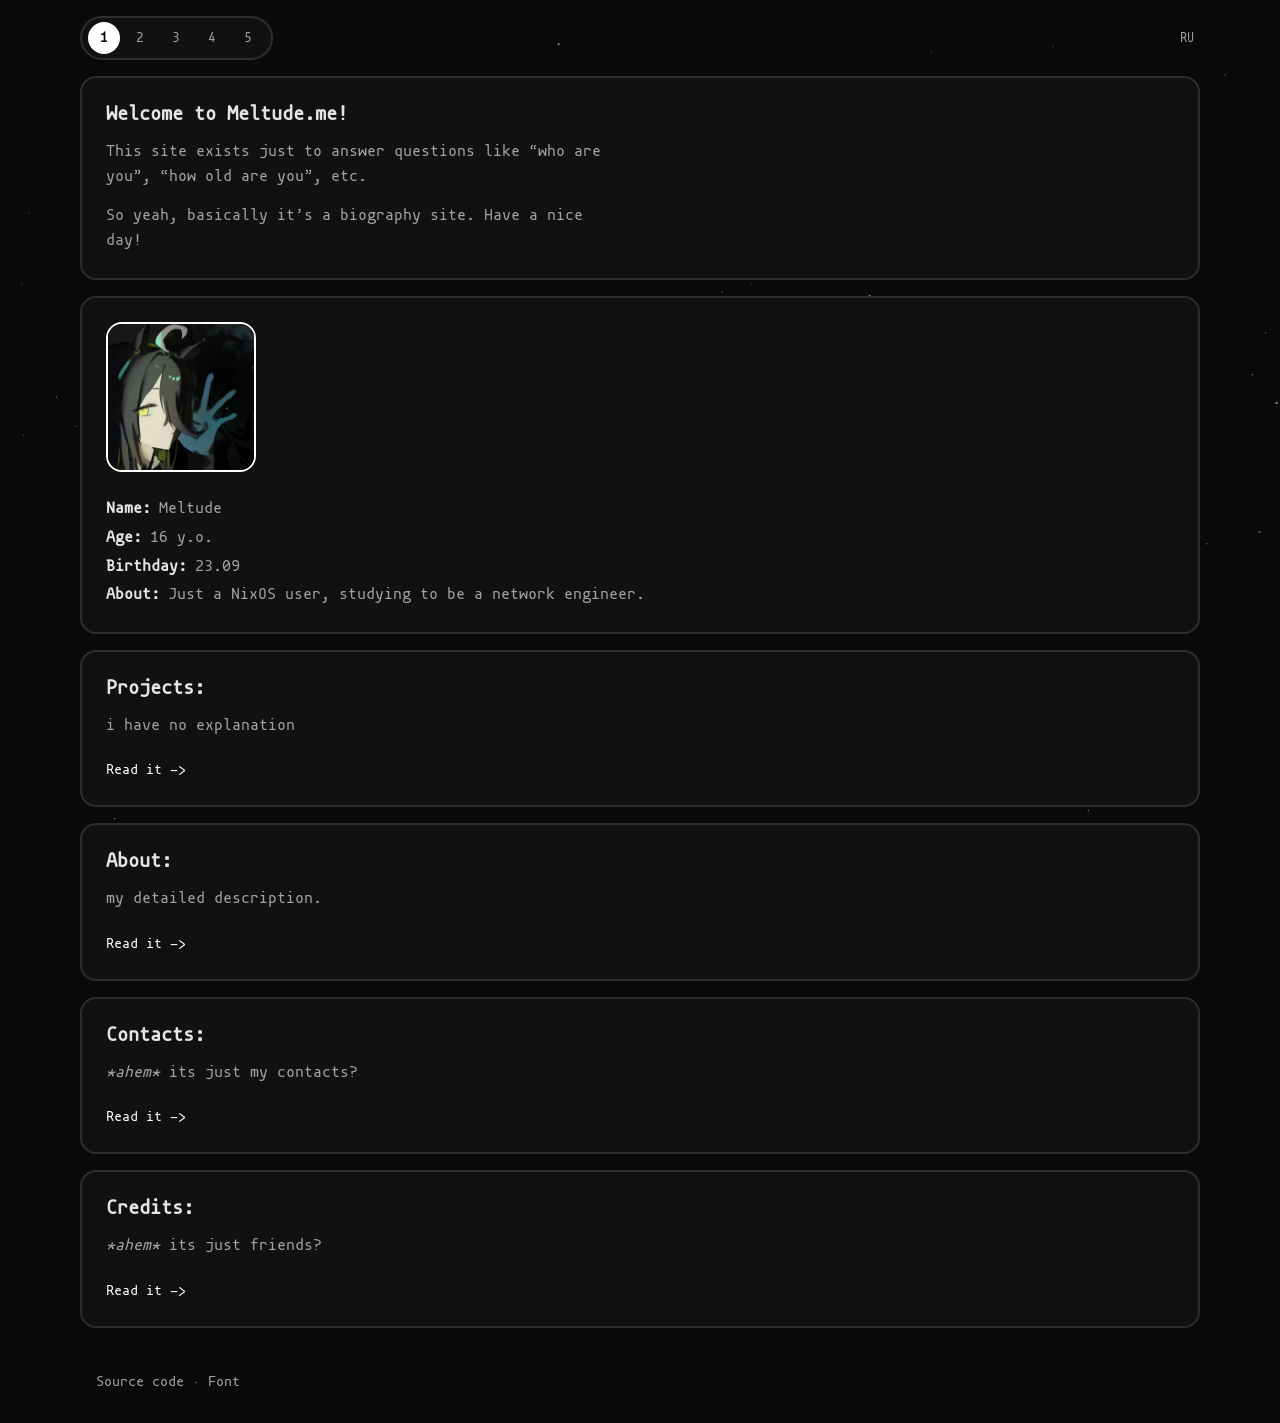
==== commit a41fc8e4: "i want slaughter someone (jk)" ====
--- a/index.html
+++ b/index.html
@@ -18,16 +18,17 @@
       type="font/woff2"
       crossorigin
     />
-    <link rel="alternate" hreflang="en" href="https://meltude.me/index.html" />
+    <link rel="canonical" href="https://meltude.me/" />
+    <link rel="alternate" hreflang="en" href="https://meltude.me/" />
     <link
       rel="alternate"
       hreflang="ru"
-      href="https://meltude.me/ru/index.html"
+      href="https://meltude.me/ru/"
     />
     <link
       rel="alternate"
       hreflang="x-default"
-      href="https://meltude.me/index.html"
+      href="https://meltude.me/"
     />
   </head>
   <body>
@@ -35,15 +36,15 @@
     <div class="page-shell">
       <div class="topbar-wrap">
         <nav class="workspaces" aria-label="Workspaces">
-          <a href="index.html" aria-current="page" title="Overview">1</a>
-          <a href="projects.html" title="Projects">2</a>
-          <a href="notes.html" title="Notes">3</a>
-          <a href="contact.html" title="Contact">4</a>
-          <a href="credits.html" title="Credits">5</a>
+          <a href="/" aria-current="page" title="Overview">1</a>
+          <a href="/projects" title="Projects">2</a>
+          <a href="/notes" title="Notes">3</a>
+          <a href="/contact" title="Contact">4</a>
+          <a href="/credits" title="Credits">5</a>
         </nav>
         <div class="lang-switcher lang-switcher--compact lang-switcher--plain">
           <a
-            href="ru/index.html"
+            href="/ru/"
             hreflang="ru"
             lang="ru"
             aria-label="Switch to Russian"
@@ -97,7 +98,7 @@
             <article class="pane">
               <h3>Projects:</h3>
               <p class="muted">i have no explanation</p>
-              <a class="text-link" href="projects.html"
+              <a class="text-link" href="/projects"
                 ><span>Read it</span> <span aria-hidden="true">-&gt;</span></a
               >
             </article>
@@ -105,7 +106,7 @@
             <article class="pane">
               <h3>About:</h3>
               <p class="muted">my detailed description.</p>
-              <a class="text-link" href="notes.html"
+              <a class="text-link" href="/notes"
                 ><span>Read it</span> <span aria-hidden="true">-&gt;</span></a
               >
             </article>
@@ -113,7 +114,7 @@
             <article class="pane">
               <h3>Contacts:</h3>
               <p class="muted"><i>*ahem*</i> its just my contacts?</p>
-              <a class="text-link" href="contact.html"
+              <a class="text-link" href="/contact"
                 ><span>Read it</span> <span aria-hidden="true">-&gt;</span></a
               >
             </article>
@@ -121,7 +122,7 @@
             <article class="pane">
               <h3>Credits:</h3>
               <p class="muted"><i>*ahem*</i> its just friends?</p>
-              <a class="text-link" href="credits.html"
+              <a class="text-link" href="/credits"
                 ><span>Read it</span> <span aria-hidden="true">-&gt;</span></a
               >
             </article>
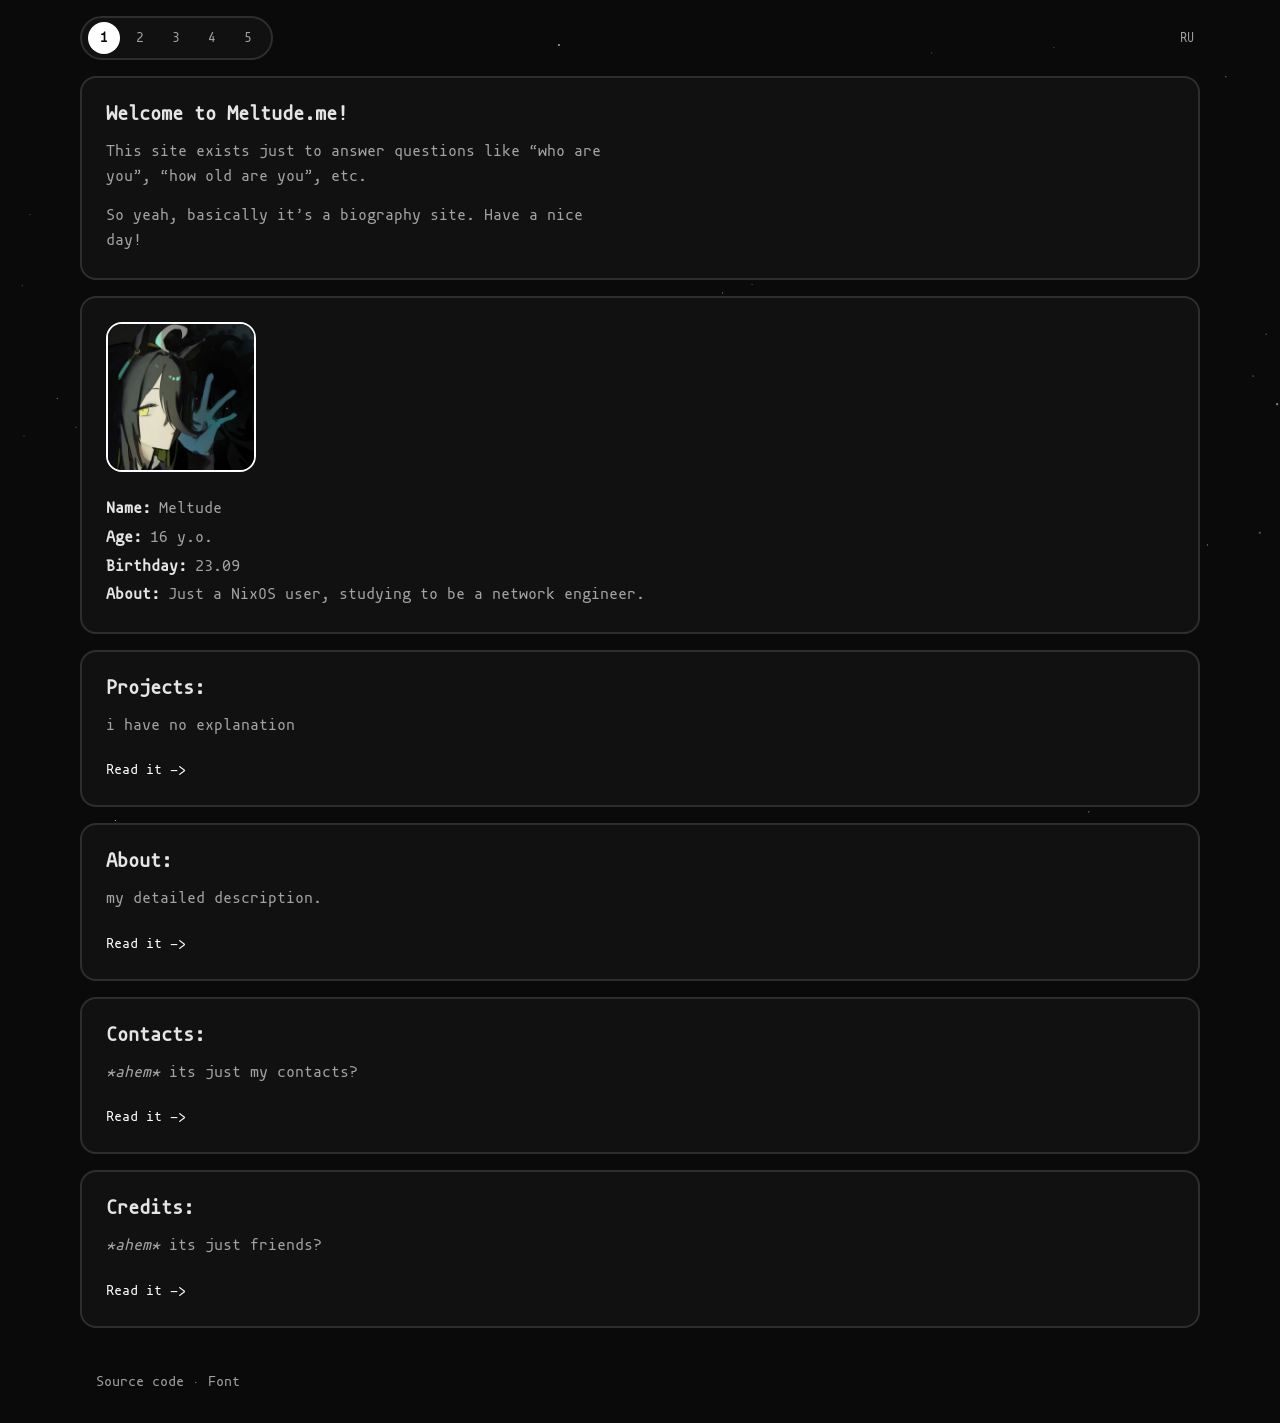
==== commit 47cedc35: "Make no miSteak" ====
--- a/index.html
+++ b/index.html
@@ -7,7 +7,7 @@
       name="description"
       content="unpacking 'https://flakehub.com/f/DeterminateSystems/nixpkgs-weekly/0.1' into the Git cache..."
     />
-    <link rel="icon" type="image/svg+xml" href="img/icon.png" />
+    <link rel="icon" type="image/png" href="/img/icon.png" />
     <title>MeltudeAbout()</title>
     <link rel="stylesheet" href="style.css" />
     <link rel="stylesheet" href="ash-walker.css" />
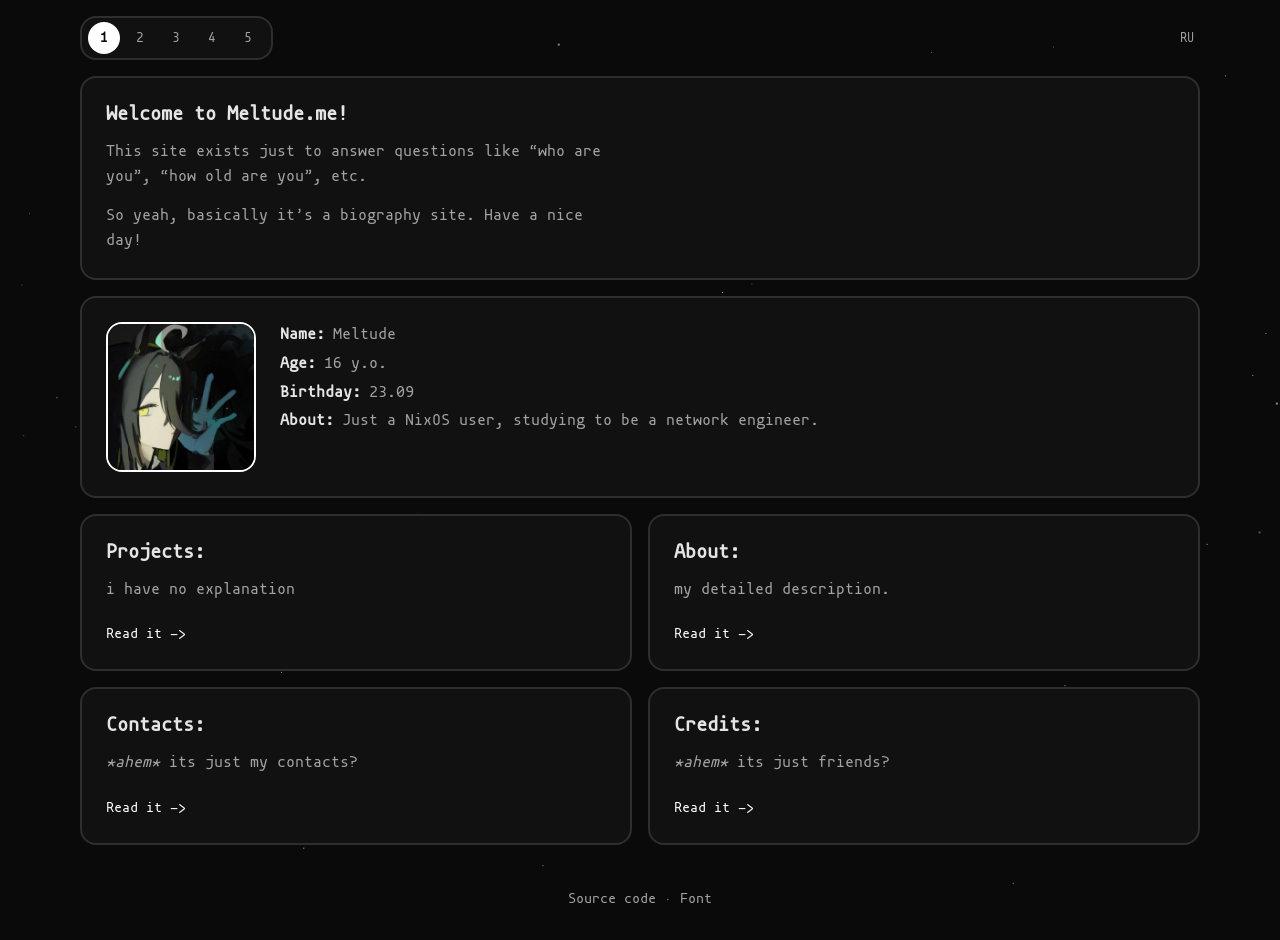
==== commit a673bb03: "reverted changes" ====
--- a/index.html
+++ b/index.html
@@ -5,12 +5,11 @@
     <meta name="viewport" content="width=device-width, initial-scale=1.0" />
     <meta
       name="description"
-      content="unpacking 'https://flakehub.com/f/DeterminateSystems/nixpkgs-weekly/0.1' into the Git cache..."
+      content="Meltude's personal site: bio, projects, notes and contacts."
     />
     <link rel="icon" type="image/png" href="/img/icon.png" />
     <title>MeltudeAbout()</title>
     <link rel="stylesheet" href="style.css" />
-    <link rel="stylesheet" href="ash-walker.css" />
     <link
       rel="preload"
       href="/fonts/mononoki-Regular.woff2"
--- a/style.css
+++ b/style.css
@@ -137,7 +137,7 @@
   align-items: center;
   gap: 0.25rem;
   padding: 0.25rem 0.4rem;
-  border-radius: 999px;
+  border-radius: 16px;
   background: var(--surface);
   border: 2px solid var(--border);
 }
@@ -249,6 +249,7 @@
   grid-column: 1 / -1;
   margin: 0;
   max-width: 55ch;
+  border-radius: 16px;
   color: var(--muted);
 }
 
@@ -424,6 +425,16 @@
   height: 31px;
   width: auto;
 }
+
+.thanks-art {
+  width: 180px;
+  height: 180px;
+  margin-top: 3rem;
+  transform: rotate(10deg);
+  transform-origin: center;
+}
+
+@media (max-width: 700px) {
   .pane-grid {
     grid-template-columns: 1fr;
   }
